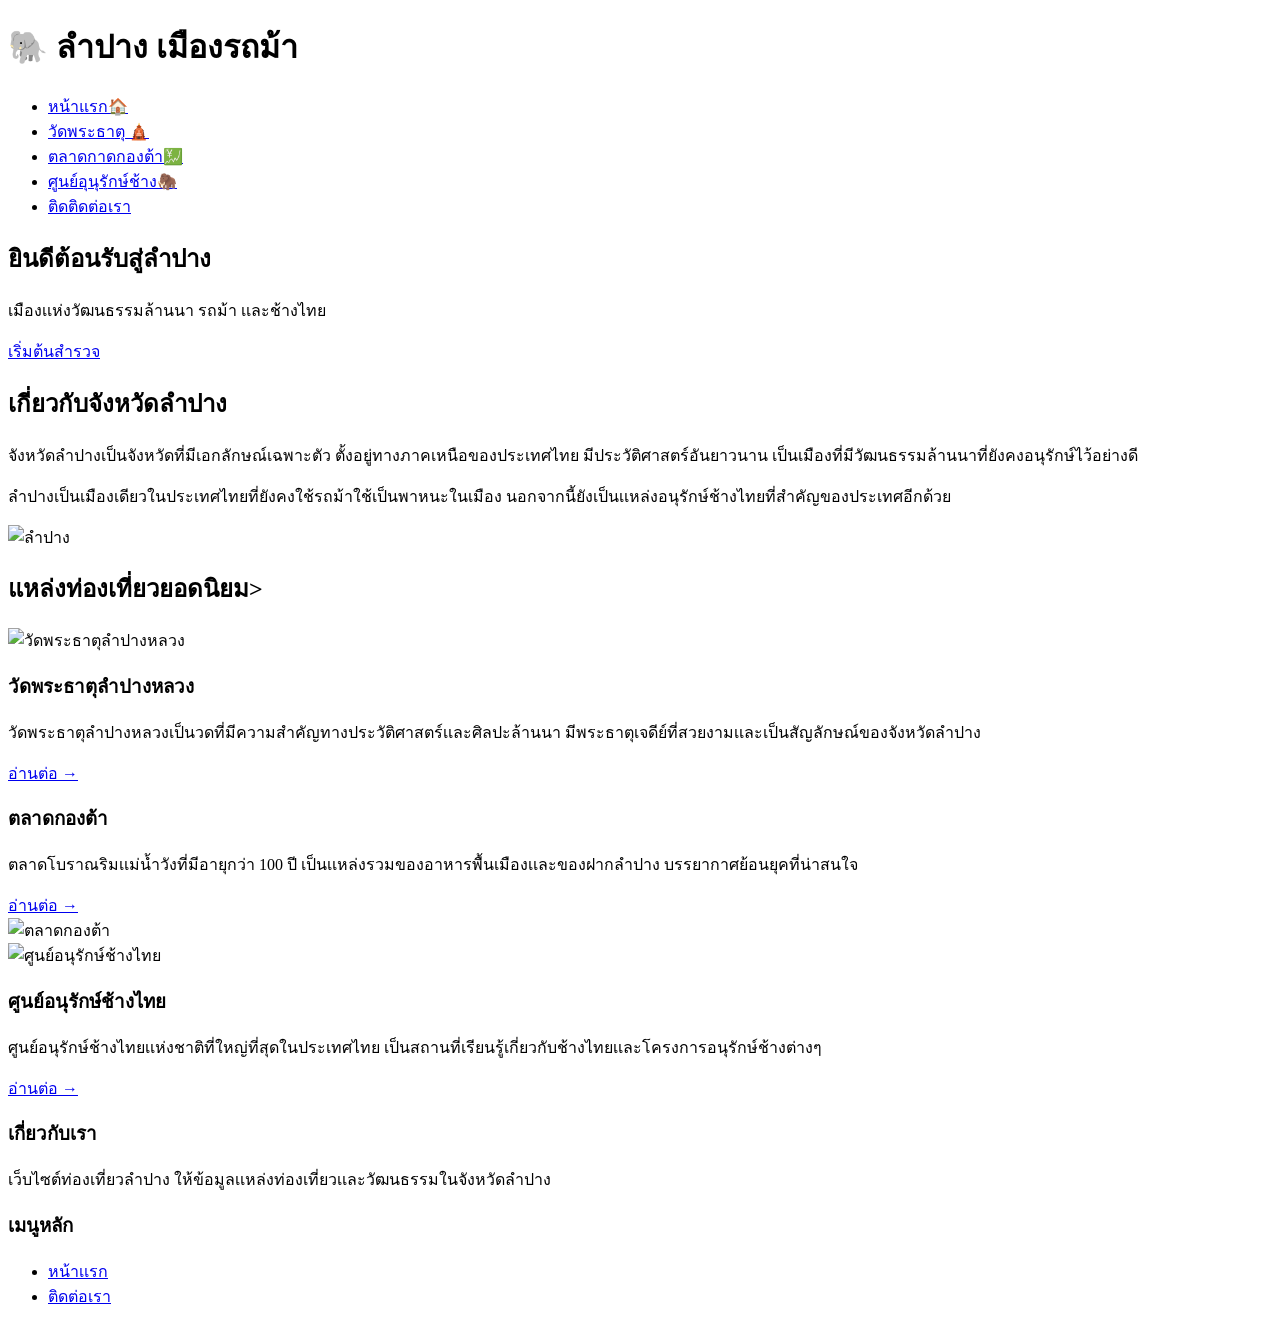
==== index.html @ 20d72149 "Add files via upload" ====
<!DOCTYPE html>
<html lang="en">
<head>
    <meta charset="UTF-8">
    <meta name="viewport" content="width=device-width, initial-scale=1.0">
    <title>ท่องเที่ยวลำปาง - เมืองรถม้า</title>
<link rel="stylesheet" href="styles.css">
</head>
<body>
    <!-- Header เเละ Navigation -->
     <header>
        <div class="container">
            <div class="logo">
                <h1>🐘 ลำปาง เมืองรถม้า</h1>
        </div>
        <nav>
            <ul>
                <li><a href="index.html" class="active">หน้าแรก🏠</a></li>
                <li><a href="wat-phra-that.html">วัดพระธาตุ 🛕</a></li>
                <li><a href="kad-kong-ta.html">ตลาดกาดกองต้า💹</a></li>
                <li><a href="elephant-center.html">ศูนย์อุนุรักษ์ช้าง🦣</a></li>
                <li><a href="contact.html">ติดติดต่อเรา</a></li>
            </ul>
        </nav>
       </div>
     </header>

     <!-- Hero Section -->
      <section class="hero">
        <div class="hero-content">
            <h2>ยินดีต้อนรับสู่ลำปาง</h2>
            <p>เมืองเเห่งวัฒนธรรมล้านนา รถม้า เเละช้างไทย</p>
            <a href="#attractions" class="btn">เริ่มต้นสำรวจ</a>
        </div>
      </section>

      <!-- เกี่ยวกับลำปาง -->
       <section class="about" id="attractions">
        <div class="container">
            <h2 class="section-title">เกี่ยวกับจังหวัดลำปาง</h2>
            <div class="container-wrapper">
                <div class="content-text">
                    <p>จังหวัดลำปางเป็นจังหวัดที่มีเอกลักษณ์เฉพาะตัว ตั้งอยู่ทางภาคเหนือของประเทศไทย มีประวัติศาสตร์อันยาวนาน เป็นเมืองที่มีวัฒนธรรมล้านนาที่ยังคงอนุรักษ์ไว้อย่างดี</p>
                    <p>ลำปางเป็นเมืองเดียวในประเทศไทยที่ยังคงใช้รถม้าใช้เป็นพาหนะในเมือง นอกจากนี้ยังเป็นเเหล่งอนุรักษ์ช้างไทยที่สำคัญของประเทศอีกด้วย</p>
            </div>
            <div class="content-image">
                <img src="images/lampang1.jpg" alt="ลำปาง">
            </div>
           </div>
        </div>
       </section>

       <!-- เเหล่งท่องเที่ยวนิยม -->
        <section class="attractions">
            <div class="container">
                <h2 class="section-title">แหล่งท่องเที่ยวยอดนิยม></h2>
           
                <!-- สถานที่ 1 -->
                 <div class="attractions-item">
                    <div class="attractions-image">
                        <img src="images/Watphrathatlampangluang.jpg" alt="วัดพระธาตุลำปางหลวง">
                    </div>
                    <div class="attractions-content">
                        <h3>วัดพระธาตุลำปางหลวง</h3>
                        <p>วัดพระธาตุลำปางหลวงเป็นวดที่มีความสำคัญทางประวัติศาสตร์เเละศิลปะล้านนา มีพระธาตุเจดีย์ที่สวยงามเเละเป็นสัญลักษณ์ของจังหวัดลำปาง</p>
                        <a href="wat.phra-that.html">อ่านต่อ →</a>
                    </div>
                 </div>
            </div>

            <!-- สถานที่ 2 -->
             <div class="attractions-item revese">
                <div class="attractions-content">
                    <h3>ตลาดกองต้า</h3>
                    <p>ตลาดโบราณริมเเม่น้ำวังที่มีอายุกว่า 100 ปี เป็นเเหล่งรวมของอาหารพื้นเมืองเเละของฝากลำปาง บรรยากาศย้อนยุคที่น่าสนใจ</p>
                    <a href="kad-kong-ta.html" class="btn-link">อ่านต่อ →</a>
                </div>
                <div class="attractions-image">
                    <img src="images/kongtamarket3.jpg" alt="ตลาดกองต้า">
                </div>
             </div>
           
             <!-- สถานที่ 3 -->
              <div class="attractions-item">
                <div class="attractions-image">
                    <img src="images/changthai1.jpg" alt="ศูนย์อนุรักษ์ช้างไทย">
                </div>
                <div class="attractions-content">
                    <h3>ศูนย์อนุรักษ์ช้างไทย</h3>
                    <p>ศูนย์อนุรักษ์ช้างไทยเเห่งชาติที่ใหญ่ที่สุดในประเทศไทย เป็นสถานที่เรียนรู้เกี่ยวกับช้างไทยเเละโครงการอนุรักษ์ช้างต่างๆ</p>
                    <a href="elephant-center.html" class="btn-link">อ่านต่อ →</a>
                </div>
              </div>
        </section>

        <!-- Footer -->
         <footer>
            <div class="container">
                <div class="footer-content">
                    <div class="footer-section">
                        <h3>เกี่ยวกับเรา</h3>
                        <p>เว็บไซต์ท่องเที่ยวลำปาง ให้ข้อมูลเเหล่งท่องเที่ยวเเละวัฒนธรรมในจังหวัดลำปาง</p>
                    </div>
                    <div class="footer-section">
                        <h3>เมนูหลัก</h3>
                        <ul>
                            <li><a href="index.html">หน้าเเรก</a></li>
                            <li><a href="contact.html">ติดต่อเรา</a></li>
                        </ul>
                    </div>
                </div>
            </div>
         </footer>
</body>
</html>
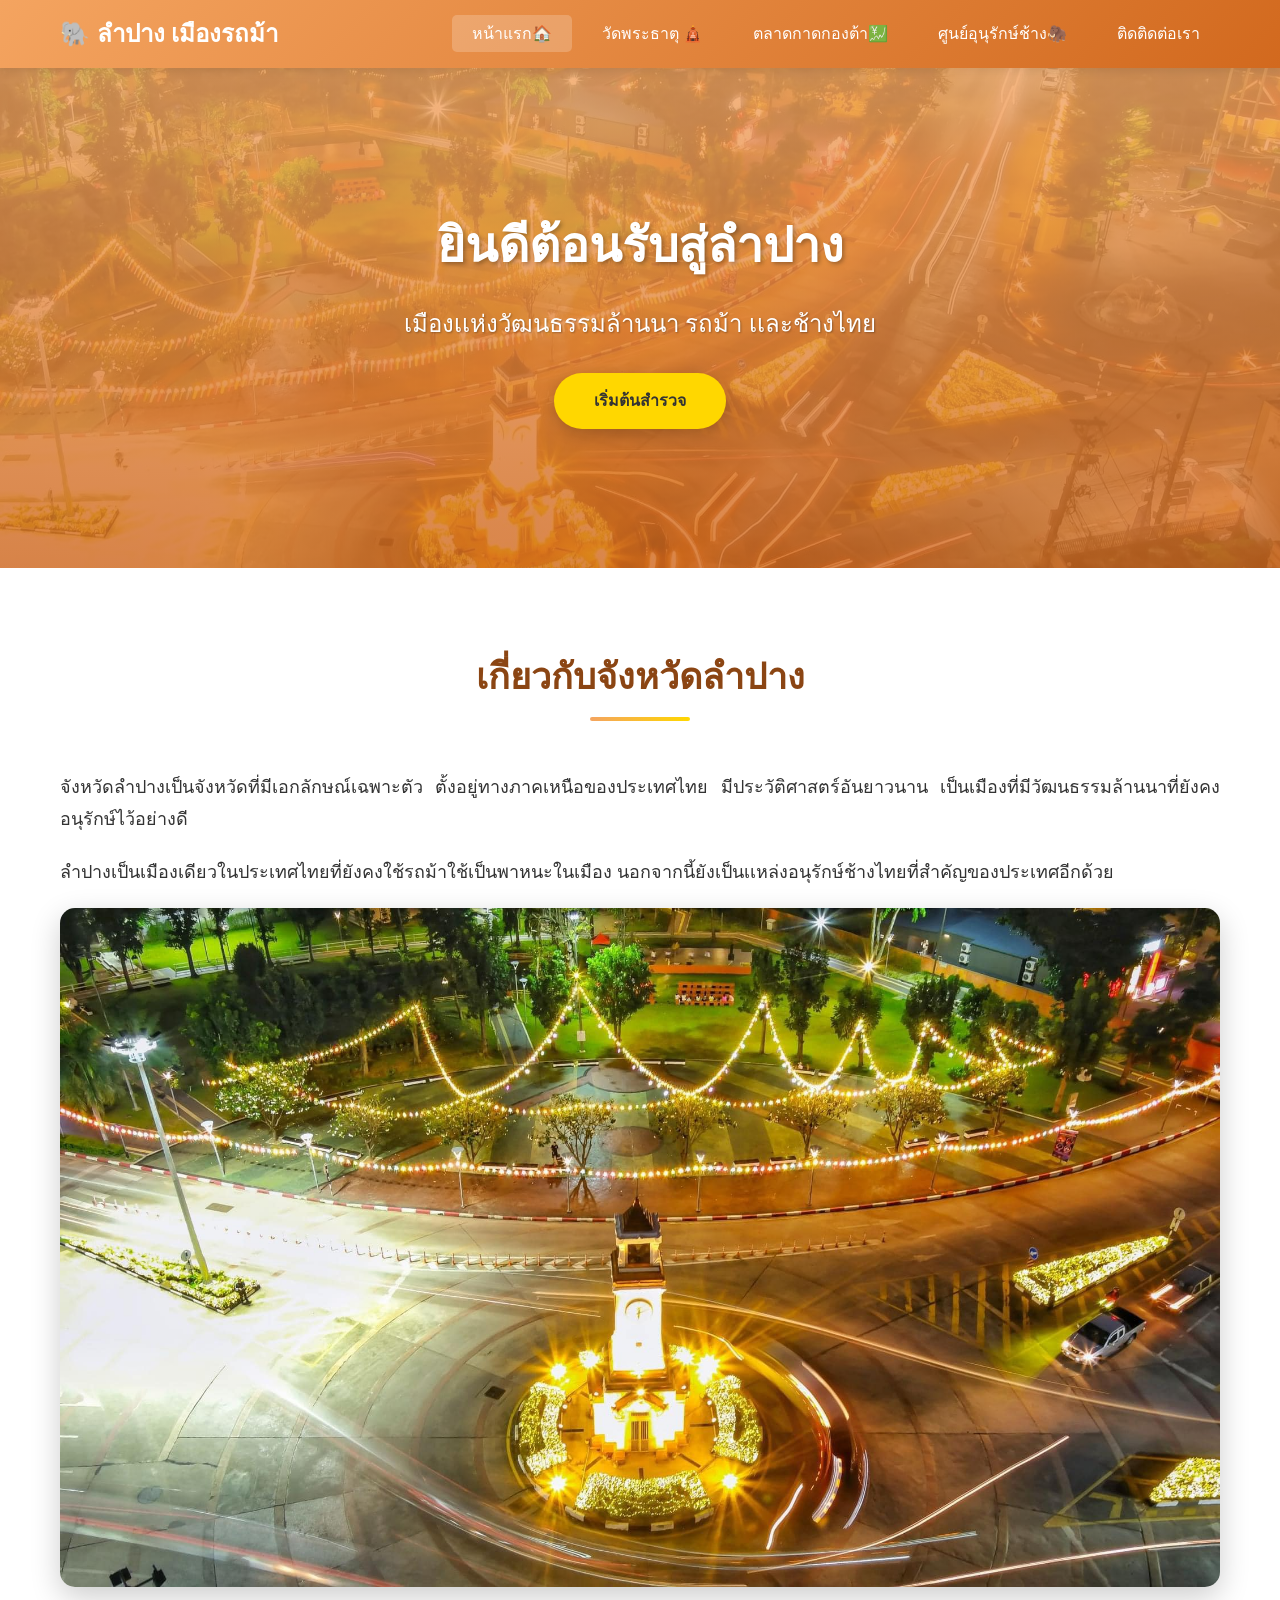
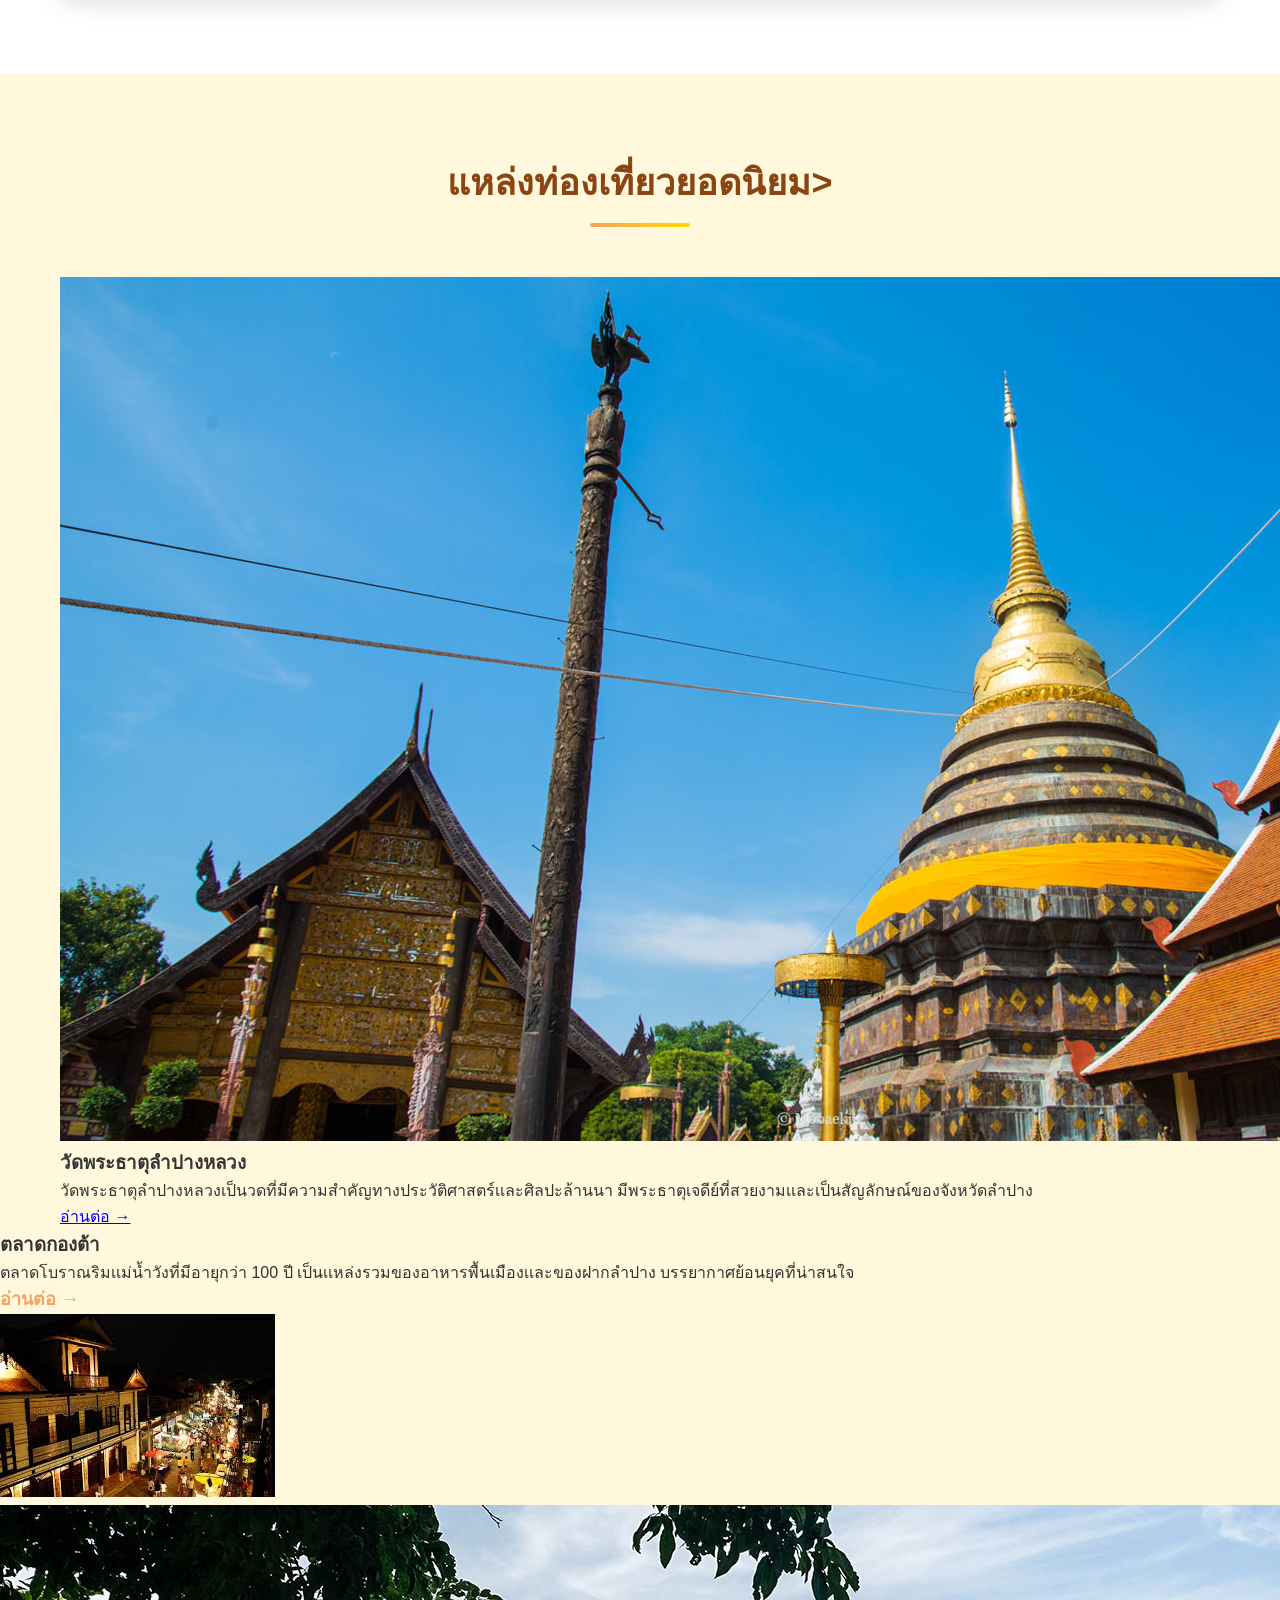
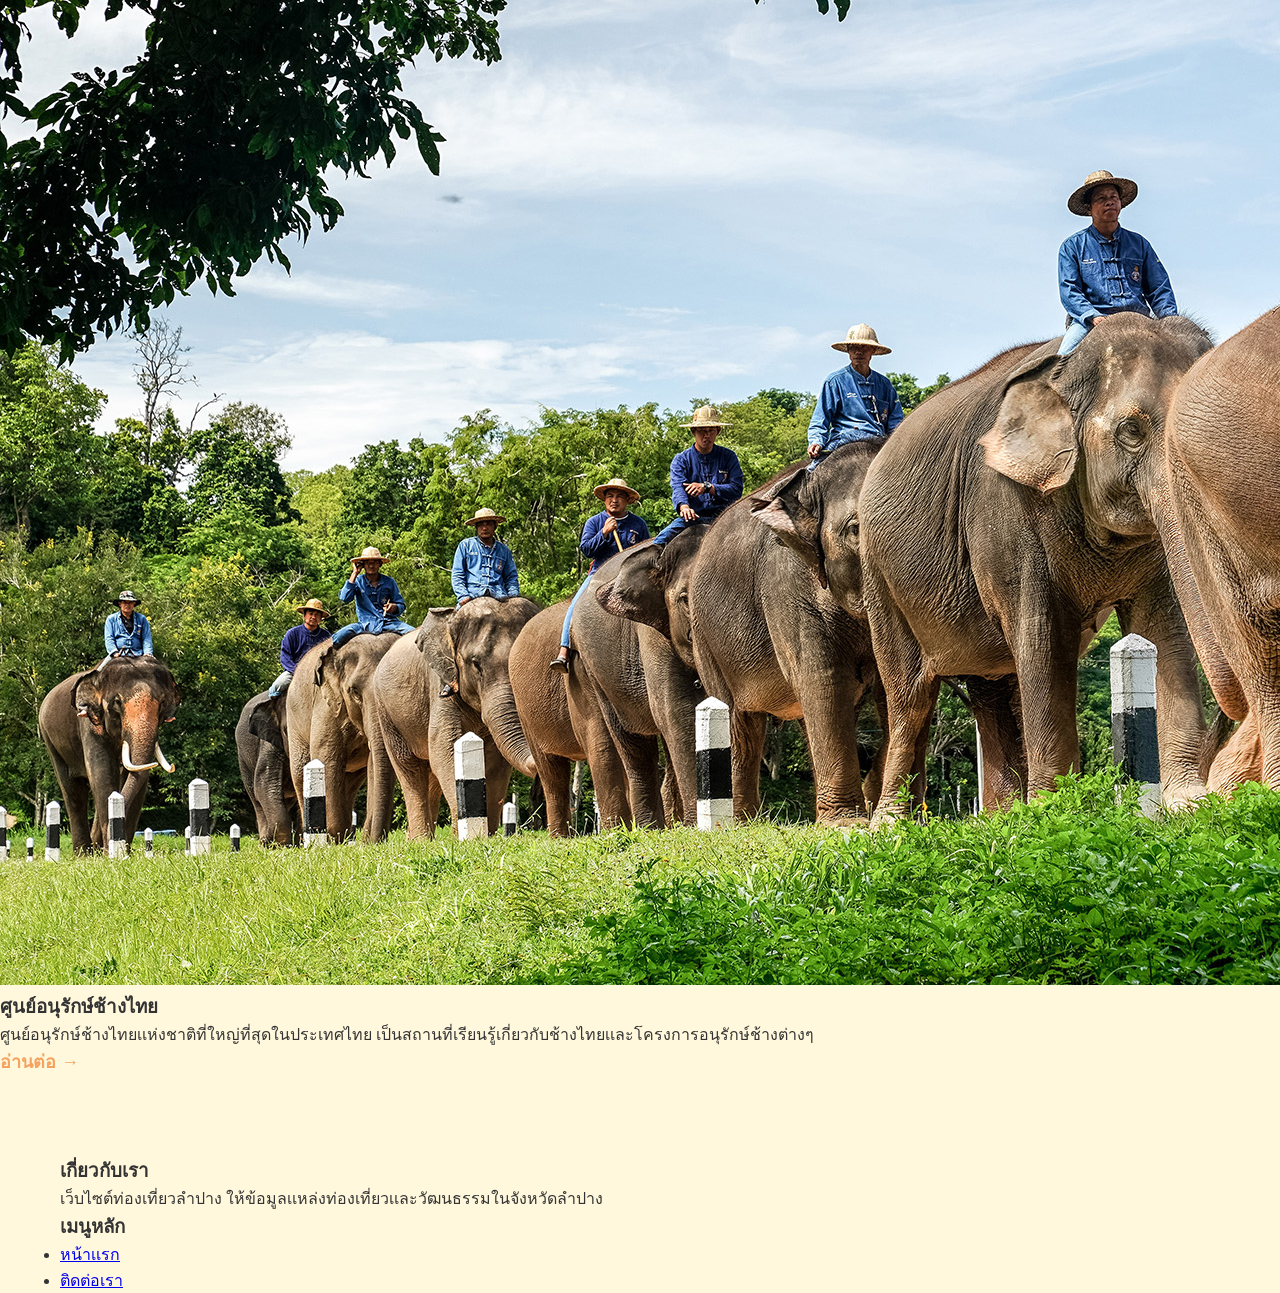
==== commit 70d69bbc: "Add files via upload" ====
--- a/index.html
+++ b/index.html
@@ -4,7 +4,7 @@
     <meta charset="UTF-8">
     <meta name="viewport" content="width=device-width, initial-scale=1.0">
     <title>ท่องเที่ยวลำปาง - เมืองรถม้า</title>
-<link rel="stylesheet" href="styles.css">
+<link rel="stylesheet" href="style.css">
 </head>
 <body>
     <!-- Header เเละ Navigation -->
--- a/style.css
+++ b/style.css
@@ -0,0 +1,454 @@
+/* ========== ตั้งค่าพื้นฐาน ========== */
+* {
+  margin: 0;
+  padding: 0;
+  box-sizing: border-box;
+}
+
+body {
+  font-family: 'Segoe UI', Tahoma, Geneva, Verdana, sans-serif;
+  line-height: 1.6;
+  color: #333;
+  background-color: #FFF8DC;
+}
+
+.container {
+  max-width: 1200px;
+  margin: 0 auto;
+  padding: 0 20px;
+}
+
+/* ========== Header และ Navigation ========== */
+header {
+  background: linear-gradient(135deg, #F4A460 0%, #D2691E 100%);
+  box-shadow: 0 2px 10px rgba(0,0,0,0.1);
+  position: sticky;
+  top: 0;
+  z-index: 1000;
+}
+
+header .container {
+  display: flex;
+  justify-content: space-between;
+  align-items: center;
+  padding: 15px 20px;
+}
+
+.logo h1 {
+  color: white;
+  font-size: 24px;
+  font-weight: bold;
+}
+
+nav ul {
+  display: flex;
+  list-style: none;
+  gap: 10px;
+}
+
+nav ul li a {
+  color: white;
+  text-decoration: none;
+  padding: 10px 20px;
+  border-radius: 5px;
+  transition: all 0.3s ease;
+  font-weight: 500;
+}
+
+nav ul li a:hover,
+nav ul li a.active {
+  background-color: rgba(255, 255, 255, 0.2);
+  transform: translateY(-2px);
+}
+
+/* ========== Hero Section ========== */
+.hero {
+  background: linear-gradient(rgba(244,164,96,0.8), rgba(210,105,30,0.8)),
+              url('images/lampang2.jpg') center/cover;
+  height: 500px;
+  display: flex;
+  align-items: center;
+  justify-content: center;
+  text-align: center;
+  color: white;
+}
+
+.hero-content h2 {
+  font-size: 48px;
+  margin-bottom: 20px;
+  text-shadow: 2px 2px 4px rgba(0,0,0,0.3);
+}
+
+.hero-content p {
+  font-size: 24px;
+  margin-bottom: 30px;
+  text-shadow: 1px 1px 2px rgba(0,0,0,0.3);
+}
+
+.btn {
+  display: inline-block;
+  padding: 15px 40px;
+  background-color: #FFD700;
+  color: #333;
+  text-decoration: none;
+  border-radius: 50px;
+  font-weight: bold;
+  transition: all 0.3s ease;
+  box-shadow: 0 4px 15px rgba(0,0,0,0.2);
+}
+
+.btn:hover {
+  background-color: #FFA500;
+  transform: translateY(-3px);
+  box-shadow: 0 6px 20px rgba(0,0,0,0.3);
+}
+
+/* ========== Section Title ========== */
+.section-title {
+  text-align: center;
+  font-size: 36px;
+  color: #8B4513;
+  margin-bottom: 50px;
+  position: relative;
+  padding-bottom: 15px;
+}
+
+.section-title::after {
+  content: '';
+  position: absolute;
+  bottom: 0;
+  left: 50%;
+  transform: translateX(-50%);
+  width: 100px;
+  height: 4px;
+  background: linear-gradient(90deg, #F4A460, #FFD700);
+  border-radius: 2px;
+}
+
+/* ========== About Section ========== */
+.about {
+  padding: 80px 0;
+  background-color: white;
+}
+
+.content-wrapper {
+  display: flex;
+  align-items: center;
+  gap: 50px;
+}
+
+.content-text {
+  flex: 1;
+}
+
+.content-text p {
+  font-size: 18px;
+  margin-bottom: 20px;
+  text-align: justify;
+  line-height: 1.8;
+}
+
+.content-image {
+  flex: 1;
+}
+
+.content-image img {
+  width: 100%;
+  border-radius: 15px;
+  box-shadow: 0 10px 30px rgba(0,0,0,0.2);
+  transition: transform 0.3s ease;
+}
+
+.content-image img:hover {
+  transform: scale(1.05);
+}
+
+/* ========== Attractions Section ========== */
+.attractions {
+  padding: 80px 0;
+}
+
+.attraction-item {
+  display: flex;
+  align-items: center;
+  gap: 50px;
+  margin-bottom: 60px;
+  background-color: white;
+  padding: 40px;
+  border-radius: 15px;
+  box-shadow: 0 5px 20px rgba(0,0,0,0.1);
+  transition: transform 0.3s ease;
+}
+
+.attraction-item:hover {
+  transform: translateY(-5px);
+  box-shadow: 0 10px 30px rgba(0,0,0,0.15);
+}
+
+.attraction-item.reverse {
+  flex-direction: row-reverse;
+}
+
+.attraction-image,
+.attraction-content {
+  flex: 1;
+}
+
+.attraction-image img {
+  width: 100%;
+  border-radius: 10px;
+  box-shadow: 0 5px 15px rgba(0,0,0,0.1);
+}
+
+.attraction-content h3 {
+  font-size: 28px;
+  color: #8B4513;
+  margin-bottom: 20px;
+}
+
+.attraction-content p {
+  font-size: 16px;
+  line-height: 1.8;
+  margin-bottom: 20px;
+  text-align: justify;
+}
+
+.btn-link {
+  color: #F4A460;
+  text-decoration: none;
+  font-weight: bold;
+  font-size: 18px;
+  transition: all 0.3s ease;
+}
+
+.btn-link:hover {
+  color: #D2691E;
+  transform: translateX(5px);
+}
+
+/* ========== Responsive ========== */
+@media (max-width: 768px) {
+  header .container {
+    flex-direction: column;
+    gap: 15px;
+  }
+
+  nav ul {
+    flex-wrap: wrap;
+    justify-content: center;
+  }
+
+  .hero-content h2 {
+    font-size: 32px;
+  }
+
+  .hero-content p {
+    font-size: 18px;
+  }
+
+  .content-wrapper,
+  .attraction-item,
+  .contact-container {
+    flex-direction: column;
+  }
+
+  .section-title {
+    font-size: 28px;
+  }
+}
+
+/* ========== Hero Section ========== */
+.hero {
+  background: linear-gradient(rgba(244,164,96,0.8), rgba(210,105,30,0.8)),
+              url('images/lampang2.jpg') center/cover;
+  height: 500px;
+  display: flex;
+  align-items: center;
+  justify-content: center;
+  text-align: center;
+  color: white;
+}
+
+.hero-content h2 {
+  font-size: 48px;
+  margin-bottom: 20px;
+  text-shadow: 2px 2px 4px rgba(0,0,0,0.3);
+}
+
+.hero-content p {
+  font-size: 24px;
+  margin-bottom: 30px;
+  text-shadow: 1px 1px 2px rgba(0,0,0,0.3);
+}
+
+.btn {
+  display: inline-block;
+  padding: 15px 40px;
+  background-color: #FFD700;
+  color: #333;
+  text-decoration: none;
+  border-radius: 50px;
+  font-weight: bold;
+  transition: all 0.3s ease;
+  box-shadow: 0 4px 15px rgba(0,0,0,0.2);
+}
+
+.btn:hover {
+  background-color: #FFA500;
+  transform: translateY(-3px);
+  box-shadow: 0 6px 20px rgba(0,0,0,0.3);
+}
+
+/* ========== Section Title ========== */
+.section-title {
+  text-align: center;
+  font-size: 36px;
+  color: #8B4513;
+  margin-bottom: 50px;
+  position: relative;
+  padding-bottom: 15px;
+}
+
+.section-title::after {
+  content: '';
+  position: absolute;
+  bottom: 0;
+  left: 50%;
+  transform: translateX(-50%);
+  width: 100px;
+  height: 4px;
+  background: linear-gradient(90deg, #F4A460, #FFD700);
+  border-radius: 2px;
+}
+
+/* ========== About Section ========== */
+.about {
+  padding: 80px 0;
+  background-color: white;
+}
+
+.content-wrapper {
+  display: flex;
+  align-items: center;
+  gap: 50px;
+}
+
+.content-text {
+  flex: 1;
+}
+
+.content-text p {
+  font-size: 18px;
+  margin-bottom: 20px;
+  text-align: justify;
+  line-height: 1.8;
+}
+
+.content-image {
+  flex: 1;
+}
+
+.content-image img {
+  width: 100%;
+  border-radius: 15px;
+  box-shadow: 0 10px 30px rgba(0,0,0,0.2);
+  transition: transform 0.3s ease;
+}
+
+.content-image img:hover {
+  transform: scale(1.05);
+}
+
+/* ========== Attractions Section ========== */
+.attractions {
+  padding: 80px 0;
+}
+
+.attraction-item {
+  display: flex;
+  align-items: center;
+  gap: 50px;
+  margin-bottom: 60px;
+  background-color: white;
+  padding: 40px;
+  border-radius: 15px;
+  box-shadow: 0 5px 20px rgba(0,0,0,0.1);
+  transition: transform 0.3s ease;
+}
+
+.attraction-item:hover {
+  transform: translateY(-5px);
+  box-shadow: 0 10px 30px rgba(0,0,0,0.15);
+}
+
+.attraction-item.reverse {
+  flex-direction: row-reverse;
+}
+
+.attraction-image,
+.attraction-content {
+  flex: 1;
+}
+
+.attraction-image img {
+  width: 100%;
+  border-radius: 10px;
+  box-shadow: 0 5px 15px rgba(0,0,0,0.1);
+}
+
+.attraction-content h3 {
+  font-size: 28px;
+  color: #8B4513;
+  margin-bottom: 20px;
+}
+
+.attraction-content p {
+  font-size: 16px;
+  line-height: 1.8;
+  margin-bottom: 20px;
+  text-align: justify;
+}
+
+.btn-link {
+  color: #F4A460;
+  text-decoration: none;
+  font-weight: bold;
+  font-size: 18px;
+  transition: all 0.3s ease;
+}
+
+.btn-link:hover {
+  color: #D2691E;
+  transform: translateX(5px);
+}
+
+/* ========== Responsive ========== */
+@media (max-width: 768px) {
+  header .container {
+    flex-direction: column;
+    gap: 15px;
+  }
+
+  nav ul {
+    flex-wrap: wrap;
+    justify-content: center;
+  }
+
+  .hero-content h2 {
+    font-size: 32px;
+  }
+
+  .hero-content p {
+    font-size: 18px;
+  }
+
+  .content-wrapper,
+  .attraction-item,
+  .contact-container {
+    flex-direction: column;
+  }
+
+  .section-title {
+    font-size: 28px;
+  }
+}
